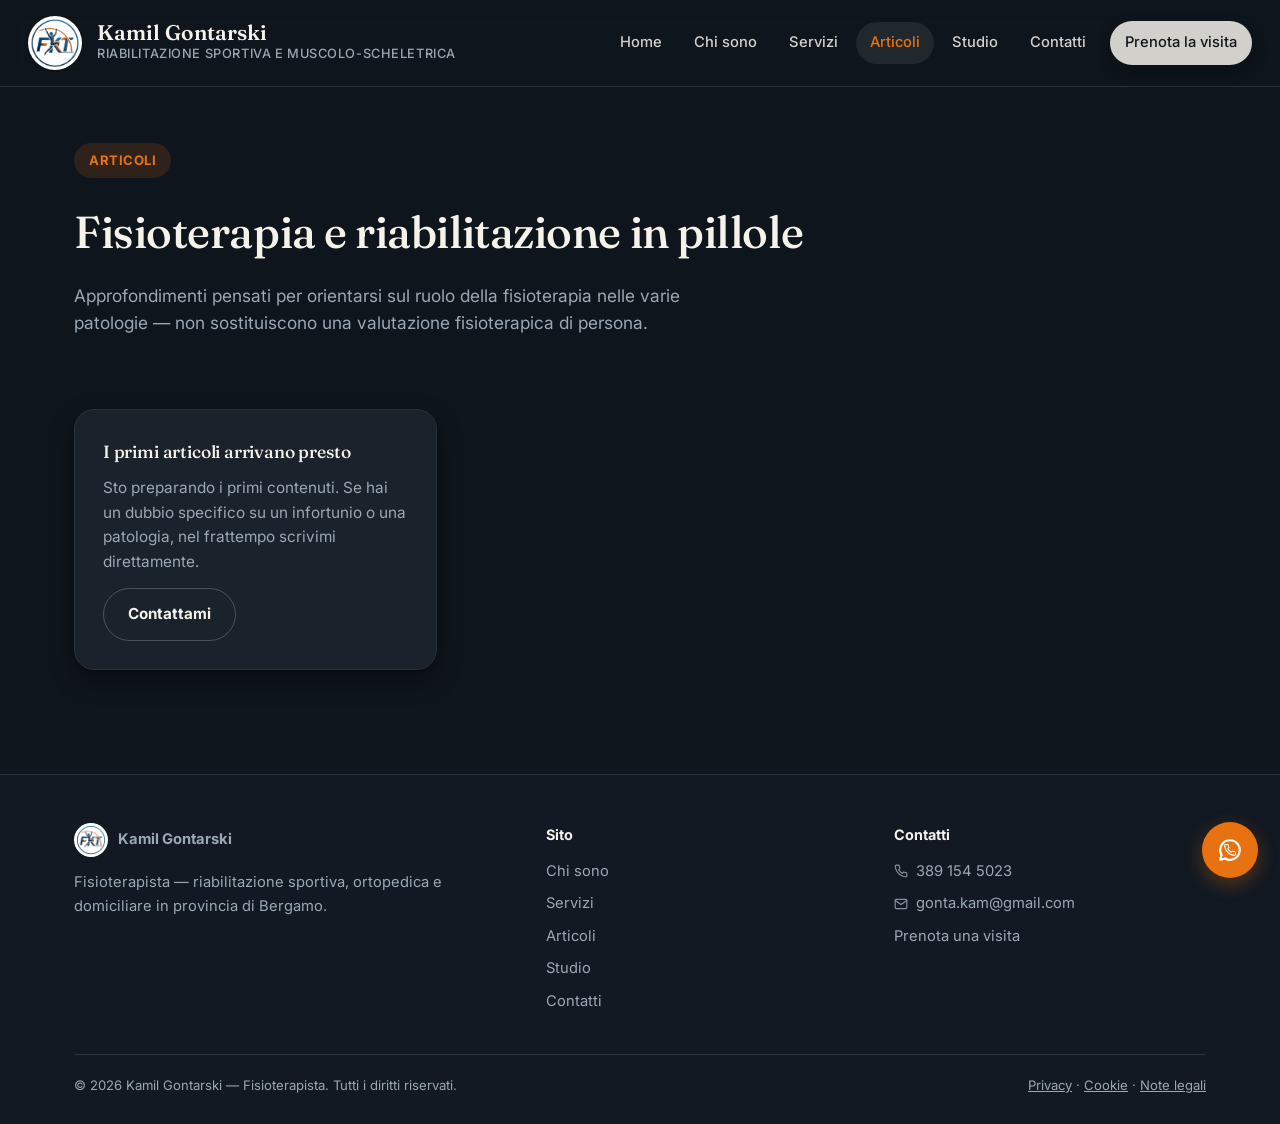
==== articoli.html @ bd94012c "Add files via upload" ====
<!doctype html>
<html lang="it">
<head>
<meta charset="UTF-8">
<meta name="viewport" content="width=device-width, initial-scale=1">
<title>Articoli — Kamil Gontarski Fisioterapista</title>
<meta name="description" content="Approfondimenti su riabilitazione, prevenzione infortuni e recupero funzionale a cura di Kamil Gontarski, fisioterapista.">
<link rel="icon" href="img/logo.png">
<link rel="preconnect" href="https://fonts.googleapis.com">
<link rel="preconnect" href="https://fonts.gstatic.com" crossorigin>
<link href="https://fonts.googleapis.com/css2?family=Fraunces:opsz,wght@9..144,400;9..144,500;9..144,600&family=Inter:wght@400;500;600;700&display=swap" rel="stylesheet">
<link rel="stylesheet" href="style.css">
<noscript><style>.sectionHead,.card,.ctaBand{opacity:1!important;transform:none!important;}</style></noscript>
</head>
<body>

<header class="site">
  <div class="headerInner">
    <a class="brand" href="index.html">
      <img src="img/logo.png" alt="Logo Kamil Gontarski Fisioterapista">
      <span><span class="bname">Kamil Gontarski</span><span class="brole">Riabilitazione sportiva e muscolo-scheletrica</span></span>
    </a>
    <button class="menuToggle" aria-label="Apri menu">
      <svg viewBox="0 0 24 24" fill="none" stroke="currentColor" stroke-width="2" stroke-linecap="round"><line x1="3" y1="6" x2="21" y2="6"/><line x1="3" y1="12" x2="21" y2="12"/><line x1="3" y1="18" x2="21" y2="18"/></svg>
    </button>
    <nav class="mainNav">
      <a href="index.html">Home</a>
      <a href="chi-sono.html">Chi sono</a>
      <a href="servizi.html">Servizi</a>
      <a href="articoli.html" class="active">Articoli</a>
      <a href="studio.html">Studio</a>
      <a href="contatti.html">Contatti</a>
      <span class="navCta"><a class="btn btn-light" href="prenota.html">Prenota la visita</a></span>
    </nav>
  </div>
</header>

<main>
  <section class="pageHero">
    <div class="wrap">
      <span class="kicker">Articoli</span>
      <h1>Fisioterapia e riabilitazione in pillole</h1>
      <p class="lead">Approfondimenti pensati per orientarsi sul ruolo della fisioterapia nelle varie patologie — non sostituiscono una valutazione fisioterapica di persona.</p>
    </div>
  </section>

  <section>
    <div class="wrap">
      <div class="grid grid-3" id="articlesGrid">
        <div class="card">
          <h3>I primi articoli arrivano presto</h3>
          <p>Sto preparando i primi contenuti. Se hai un dubbio specifico su un infortunio o una patologia, nel frattempo scrivimi direttamente.</p>
          <a class="btn btn-outline" style="margin-top:14px;" href="contatti.html">Contattami</a>
        </div>
      </div>
    </div>
  </section>
</main>

<footer class="site">
  <div class="wrap">
    <div class="footGrid">
      <div>
        <div class="footBrand">
          <img src="img/logo.png" alt="Logo">
          <strong>Kamil Gontarski</strong>
        </div>
        <p>Fisioterapista — riabilitazione sportiva, ortopedica e domiciliare in provincia di Bergamo.</p>
      </div>
      <div>
        <h4>Sito</h4>
        <a href="chi-sono.html">Chi sono</a>
        <a href="servizi.html">Servizi</a>
        <a href="articoli.html">Articoli</a>
        <a href="studio.html">Studio</a>
        <a href="contatti.html">Contatti</a>
      </div>
      <div>
        <h4>Contatti</h4>
        <a href="tel:+393891545023"><svg viewBox="0 0 24 24" width="14" height="14" fill="none" stroke="currentColor" stroke-width="2" stroke-linecap="round" stroke-linejoin="round"><path d="M22 16.92v3a2 2 0 0 1-2.18 2 19.79 19.79 0 0 1-8.63-3.07 19.5 19.5 0 0 1-6-6 19.79 19.79 0 0 1-3.07-8.67A2 2 0 0 1 4.11 2h3a2 2 0 0 1 2 1.72c.13.96.36 1.9.7 2.81a2 2 0 0 1-.45 2.11L8.09 9.91a16 16 0 0 0 6 6l1.27-1.27a2 2 0 0 1 2.11-.45c.91.34 1.85.57 2.81.7A2 2 0 0 1 22 16.92Z"/></svg>389 154 5023</a>
        <a href="mailto:gonta.kam@gmail.com"><svg viewBox="0 0 24 24" width="14" height="14" fill="none" stroke="currentColor" stroke-width="2" stroke-linecap="round" stroke-linejoin="round"><rect x="2" y="4" width="20" height="16" rx="2"/><path d="m22 6-10 7L2 6"/></svg>gonta.kam@gmail.com</a>
        <a href="prenota.html">Prenota una visita</a>
      </div>
    </div>
    <div class="footBottom">
      <span>© <span id="y"></span> Kamil Gontarski — Fisioterapista. Tutti i diritti riservati.</span>
      <span><a href="privacy.html">Privacy</a> · <a href="cookie.html">Cookie</a> · <a href="note-legali.html">Note legali</a></span>
    </div>
  </div>
</footer>

<a class="waFab" href="https://wa.me/393891545023?text=Ciao%20Kamil%2C%20ti%20scrivo%20dal%20sito.%20Vorrei%20un%20parere%20su%3A%20" target="_blank" rel="noopener" aria-label="Scrivimi su WhatsApp"><svg viewBox="0 0 24 24" fill="none" stroke="currentColor" stroke-width="2" stroke-linecap="round" stroke-linejoin="round"><path d="M12 3a9 9 0 0 0-7.79 13.5L3 21l4.5-1.21A9 9 0 1 0 12 3Z"/><g transform="translate(12 12) scale(0.5) translate(-12 -12)"><path d="M22 16.92v3a2 2 0 0 1-2.18 2 19.79 19.79 0 0 1-8.63-3.07 19.5 19.5 0 0 1-6-6 19.79 19.79 0 0 1-3.07-8.67A2 2 0 0 1 4.11 2h3a2 2 0 0 1 2 1.72c.13.96.36 1.9.7 2.81a2 2 0 0 1-.45 2.11L8.09 9.91a16 16 0 0 0 6 6l1.27-1.27a2 2 0 0 1 2.11-.45c.91.34 1.85.57 2.81.7A2 2 0 0 1 22 16.92Z"/></g></svg></a>

<script src="nav.js"></script>
<script src="reveal.js"></script>
<script>document.getElementById('y').textContent = new Date().getFullYear();</script>
</body>
</html>
---- style.css ----
/* ============================================================
   Kamil Gontarski — Fisioterapista — design system condiviso
   Tema scuro fisso (nessun toggle chiaro/scuro), ispirato a
   cliniche fisioterapiche premium: hero split-screen, pillole CTA.
   ============================================================ */

:root{
  --bg:#0f151c; --bg-soft:#121922; --card:#1a222c; --card-2:#1f2932;
  --ink:#f5f2ea; --sub:#9aa8b5; --line:#28323d;
  --accent2:#e8720f; --accent2-light:rgba(232,114,15,.14);
  --accent:#7fb0e0; --accent-light:rgba(127,176,224,.12);
  --cream:#f5f2ea;
  --shadow-1: 0 1px 2px rgba(0,0,0,.35), 0 10px 24px rgba(0,0,0,.35);
  --shadow-1-hover: 0 2px 4px rgba(0,0,0,.4), 0 16px 34px rgba(0,0,0,.42);
  --radius: 20px;
  --maxw: 1180px;
  --font-display:'Fraunces', ui-serif, Georgia, serif;
  --font-body:'Inter', -apple-system,"Segoe UI",Roboto,Arial,sans-serif;
}

*{box-sizing:border-box;}
html{scroll-behavior:smooth;}
body{
  margin:0; background:var(--bg); color:var(--ink);
  font-family:var(--font-body);
  line-height:1.6;
  -webkit-font-smoothing:antialiased;
}
h1,h2,h3{font-family:var(--font-display); font-weight:500; letter-spacing:-.01em;}
img{max-width:100%; display:block;}
a{color:inherit;}
.wrap{max-width:var(--maxw); margin:0 auto; padding:0 24px;}

/* ---------- header / nav ---------- */
header.site{
  position:sticky; top:0; z-index:50; background:rgba(15,21,28,.86);
  backdrop-filter:blur(10px); -webkit-backdrop-filter:blur(10px);
  border-bottom:1px solid var(--line);
}
.headerInner{
  display:flex; align-items:center; justify-content:space-between;
  gap:20px; padding:16px 28px; max-width:1600px; margin:0 auto;
}
.brand{display:flex; align-items:center; gap:15px; text-decoration:none; color:var(--ink); flex-shrink:0;}
.brand img{width:54px; height:54px; border-radius:50%; background:#fff; box-shadow:0 1px 2px rgba(0,0,0,.3); padding:2px; flex-shrink:0;}
.brand .bname{display:block; font-family:var(--font-display); font-weight:600; font-size:1.32rem; letter-spacing:0; text-transform:none; white-space:nowrap; line-height:1.05;}
.brand .brole{display:block; font-weight:500; font-size:.8rem; color:var(--sub); letter-spacing:.045em; text-transform:uppercase; margin-top:1px; white-space:nowrap;}

nav.mainNav{display:flex; align-items:center; gap:4px;}
nav.mainNav a{
  padding:9px 14px; border-radius:999px; text-decoration:none; color:var(--ink);
  font-size:.92rem; font-weight:500; white-space:nowrap; opacity:.85;
}
nav.mainNav a:hover{background:rgba(255,255,255,.06); opacity:1;}
nav.mainNav a.active{background:rgba(255,255,255,.08); opacity:1; color:var(--accent2);}

.btn{
  display:inline-flex; align-items:center; justify-content:center; gap:8px;
  padding:13px 24px; border-radius:999px; font-weight:700; font-size:.95rem;
  text-decoration:none; border:1px solid transparent; cursor:pointer;
  transition:transform .12s ease, box-shadow .15s ease, filter .15s ease, background .15s ease;
}
.btn:active{transform:scale(.97);}
.btn.btn-light{background:var(--cream); color:#12181f; box-shadow:0 6px 18px rgba(0,0,0,.28);}
.btn.btn-light:hover{filter:brightness(.96); box-shadow:0 8px 22px rgba(0,0,0,.34);}
.btn.btn-primary{background:var(--accent2); color:#fff; box-shadow:0 6px 18px rgba(232,114,15,.28);}
.btn.btn-primary:hover{filter:brightness(1.06);}
.btn.btn-outline{background:transparent; border-color:rgba(255,255,255,.22); color:var(--ink);}
.btn.btn-outline:hover{border-color:rgba(255,255,255,.5); background:rgba(255,255,255,.05);}

.navCta{margin-left:6px;}
.menuToggle{display:none; background:none; border:1px solid var(--line); border-radius:10px; width:42px; height:42px; align-items:center; justify-content:center; cursor:pointer; color:var(--ink);}

@media (max-width: 1120px){
  nav.mainNav{
    position:fixed; inset:64px 0 0 0; background:var(--bg); flex-direction:column;
    align-items:stretch; padding:12px 24px; gap:4px; transform:translateY(-110%);
    transition:transform .2s ease; border-bottom:1px solid var(--line); overflow-y:auto;
  }
  nav.mainNav.open{transform:translateY(0);}
  nav.mainNav a{padding:14px 10px; font-size:1.05rem; border-bottom:1px solid var(--line); border-radius:0;}
  .navCta{margin:10px 0 0; width:100%;}
  .navCta .btn{width:100%;}
  .menuToggle{display:flex;}
}

@media (max-width: 520px){
  .headerInner{padding:14px 18px;}
  .brand{gap:10px;}
  .brand img{width:42px; height:42px;}
  .brand .bname{font-size:1.02rem;}
  .brand .brole{white-space:normal; max-width:160px; font-size:.6rem; letter-spacing:.03em; line-height:1.3;}
}

/* ---------- hero (home) — split screen ---------- */
.hero{background:var(--bg);}
.heroSplit{display:grid; grid-template-columns:minmax(320px,560px) 1fr; align-items:stretch; min-height:620px;}
@media (max-width:960px){.heroSplit{grid-template-columns:1fr; min-height:0;}}

.heroLeft{display:flex; flex-direction:column; justify-content:center; gap:22px; padding:80px clamp(24px,6vw,90px) 64px;}
.heroLeft .kicker{
  display:inline-block; background:var(--accent2-light); color:var(--accent2);
  font-weight:700; font-size:.8rem; padding:7px 15px; border-radius:999px; width:max-content;
  text-transform:uppercase; letter-spacing:.04em;
}
.heroLeft h1{
  font-size:clamp(2.1rem, 3.6vw, 2.9rem); line-height:1.16; margin:0;
}
.heroLeft p.lead{font-size:1.12rem; color:var(--sub); max-width:480px; margin:0;}
.heroActions{display:flex; flex-wrap:wrap; gap:14px;}

.heroRight{position:relative; overflow:hidden; min-height:340px; background:var(--card);}
.heroRight::before{
  content:""; position:absolute; top:-20%; right:-15%; width:60%; height:60%; border-radius:50%;
  background:radial-gradient(circle, rgba(232,114,15,.35), transparent 70%); filter:blur(10px); z-index:1;
}
.heroRight .imgPlaceholder{
  position:absolute; inset:0; width:100%; height:100%; border-radius:0; border:none;
  aspect-ratio:auto; z-index:0;
}
@media (max-width:960px){.heroRight{min-height:320px;}}

.imgPlaceholder{
  aspect-ratio:4/5; border-radius:var(--radius); background:linear-gradient(160deg, var(--card-2), var(--bg-soft));
  display:flex; align-items:center; justify-content:center; color:var(--sub); font-size:.85rem;
  text-align:center; padding:24px; border:1px dashed var(--line);
}
.imgPlaceholder.wide{aspect-ratio:16/9;}

/* ---------- sections ---------- */
section{padding:64px 0;}
section.alt{background:var(--bg-soft); border-top:1px solid var(--line); border-bottom:1px solid var(--line);}
.sectionHead{max-width:640px; margin:0 0 40px;}
.sectionHead .kicker{color:var(--accent2); font-weight:700; font-size:.82rem; text-transform:uppercase; letter-spacing:.06em; display:block; margin-bottom:10px;}
.sectionHead h2{font-size:clamp(1.6rem,2.6vw,2.2rem); margin:0 0 12px; letter-spacing:-.01em;}
.sectionHead p{color:var(--sub); margin:0; font-size:1.05rem;}

.grid{display:grid; gap:22px;}
.grid-3{grid-template-columns:repeat(3,1fr);}
.grid-2{grid-template-columns:repeat(2,1fr);}
@media (max-width:860px){.grid-3{grid-template-columns:1fr 1fr;} .grid-2{grid-template-columns:1fr;}}
@media (max-width:600px){.grid-3{grid-template-columns:1fr;}}

.card{
  background:var(--card); border:1px solid var(--line); border-radius:var(--radius);
  padding:28px; box-shadow:var(--shadow-1); transition:box-shadow .15s ease, transform .15s ease, border-color .15s ease;
}
.card:hover{box-shadow:var(--shadow-1-hover); transform:translateY(-2px); border-color:rgba(255,255,255,.14);}
.card .icon{
  width:46px; height:46px; border-radius:12px; background:var(--accent2-light); color:var(--accent2);
  display:flex; align-items:center; justify-content:center; margin-bottom:16px;
}
.card .icon svg{width:24px; height:24px;}
.card h3{margin:0 0 10px; font-size:1.1rem;}
.card p{margin:0; color:var(--sub); font-size:.96rem;}

.ctaBand{
  background:linear-gradient(135deg, var(--card-2), var(--bg-soft)); border:1px solid var(--line);
  color:var(--ink); border-radius:28px; padding:52px; position:relative; overflow:hidden;
  display:flex; align-items:center; justify-content:space-between; gap:30px; flex-wrap:wrap;
}
.ctaBand::before{
  content:""; position:absolute; top:-30%; right:-10%; width:40%; height:140%; border-radius:50%;
  background:radial-gradient(circle, rgba(232,114,15,.16), transparent 70%);
}
.ctaBand h2{margin:0 0 10px; font-size:1.7rem; position:relative;}
.ctaBand p{margin:0; color:var(--sub); max-width:480px; position:relative;}
.ctaBand .btn{position:relative;}

.badge{display:inline-flex; align-items:center; gap:6px; background:var(--accent2-light); color:var(--accent2); font-size:.8rem; font-weight:700; padding:5px 12px; border-radius:999px;}

/* ---------- footer ---------- */
footer.site{border-top:1px solid var(--line); padding:48px 0 28px; margin-top:40px; color:var(--sub); font-size:.92rem; background:var(--bg-soft);}
.footGrid{display:grid; grid-template-columns:1.4fr 1fr 1fr; gap:36px; margin-bottom:32px;}
@media (max-width:760px){.footGrid{grid-template-columns:1fr;}}
.footGrid h4{color:var(--ink); font-size:.9rem; margin:0 0 14px;}
.footGrid a{display:flex; align-items:center; gap:8px; text-decoration:none; color:var(--sub); margin-bottom:9px;}
.footGrid a:hover{color:var(--accent2);}
.footGrid a svg{flex:none; opacity:.85;}
.footBottom{border-top:1px solid var(--line); padding-top:20px; display:flex; justify-content:space-between; flex-wrap:wrap; gap:12px; font-size:.82rem;}
.footBrand{display:flex; align-items:center; gap:10px; margin-bottom:14px;}
.footBrand img{width:34px; height:34px; border-radius:50%; background:#fff; padding:2px;}

.notice{
  background:var(--accent2-light); border:1px solid rgba(232,114,15,.35); border-radius:12px;
  padding:14px 18px; font-size:.88rem; color:var(--ink); margin:18px 0;
}

.pageHero{padding:56px 0 8px;}
.pageHero .kicker{display:inline-block; background:var(--accent2-light); color:var(--accent2); font-weight:700; font-size:.82rem; padding:7px 15px; border-radius:999px; margin-bottom:18px; text-transform:uppercase; letter-spacing:.04em;}
.pageHero h1{font-size:clamp(1.9rem,3.6vw,2.8rem); margin:0 0 14px;}
.pageHero p.lead{font-size:1.08rem; color:var(--sub); max-width:640px; margin:0;}

/* ---------- fascia numeri ---------- */
.statsBand{display:grid; grid-template-columns:repeat(3,1fr); background:var(--bg-soft); border-top:1px solid var(--line); border-bottom:1px solid var(--line);}
.statsBand .stat{padding:44px 24px; text-align:center; border-right:1px solid var(--line);}
.statsBand .stat:last-child{border-right:none;}
.statsBand .num{font-family:var(--font-display); font-weight:500; font-size:2.6rem; color:var(--accent2); line-height:1; font-variant-numeric:tabular-nums;}
.statsBand .lbl{color:var(--sub); font-size:.85rem; margin-top:8px;}
@media (max-width:700px){
  .statsBand{grid-template-columns:1fr;}
  .statsBand .stat{border-right:none; border-bottom:1px solid var(--line);}
  .statsBand .stat:last-child{border-bottom:none;}
}

/* ---------- layout asimmetrico servizi ---------- */
.asymGrid{display:grid; grid-template-columns:1.3fr 1fr; gap:22px;}
.asymGrid .col{display:flex; flex-direction:column; gap:22px;}
.featCard{
  background:linear-gradient(160deg, var(--card-2), var(--card)); border-color:rgba(232,114,15,.25);
  padding:32px; display:flex; flex-direction:column; justify-content:flex-end; min-height:320px;
}
.featCard .icon{margin-bottom:auto;}
.featCard h3{font-size:1.3rem;}
.miniCard{flex:1; display:flex; flex-direction:column;}
@media (max-width:860px){.asymGrid{grid-template-columns:1fr;}}

/* ---------- card recensione ---------- */
.reviewCard{
  background:linear-gradient(160deg, var(--card-2), var(--card));
  border:1px solid rgba(232,114,15,.28);
  position:relative; overflow:hidden;
}
.reviewCard::before{
  content:"\201C"; position:absolute; top:-6px; right:14px;
  font-family:var(--font-display); font-size:5.5rem; line-height:1;
  color:rgba(232,114,15,.14); pointer-events:none;
}
.reviewCard .stars{color:var(--accent2); font-size:1.05rem; letter-spacing:3px; margin-bottom:14px; position:relative;}
.reviewCard .quote{
  font-family:var(--font-display); font-style:italic; font-size:1.03rem;
  line-height:1.55; color:var(--ink); margin:0 0 18px; position:relative;
}
.reviewCard .who{color:var(--accent2); font-weight:700; font-size:.85rem; letter-spacing:.03em; position:relative;}

/* ---------- FAQ ---------- */
.faqItem{
  background:var(--card); border:1px solid var(--line); border-radius:14px;
  padding:18px 22px;
}
.faqItem summary{
  cursor:pointer; font-weight:600; list-style:none; display:flex;
  align-items:center; justify-content:space-between; gap:12px; color:var(--ink);
}
.faqItem summary::-webkit-details-marker{display:none;}
.faqItem summary::after{
  content:"+"; font-size:1.3rem; color:var(--accent2); flex:none; transition:transform .2s ease; line-height:1;
}
.faqItem[open] summary::after{transform:rotate(45deg);}
.faqItem p{margin:14px 0 0; color:var(--sub); font-size:.94rem;}

/* ---------- pulsante WhatsApp fisso ---------- */
.waFab{
  position:fixed; right:22px; bottom:22px; z-index:45;
  width:56px; height:56px; border-radius:50%;
  background:var(--accent2); color:#fff;
  display:flex; align-items:center; justify-content:center;
  box-shadow:0 6px 18px rgba(232,114,15,.35), 0 2px 6px rgba(0,0,0,.35);
  text-decoration:none; transition:transform .15s ease, box-shadow .15s ease;
}
.waFab:hover{transform:scale(1.06); box-shadow:0 8px 22px rgba(232,114,15,.42);}
.waFab svg{width:26px; height:26px;}
@media (max-width:520px){
  .waFab{right:16px; bottom:16px; width:50px; height:50px;}
  .waFab svg{width:23px; height:23px;}
}

.prose h2{margin-top:2.2em; color:var(--ink);}
.prose p{color:var(--ink); opacity:.82;}
.prose strong{color:var(--ink); opacity:1;}
.prose ul{color:var(--ink); opacity:.82;}

/* ---------- reveal on scroll ---------- */
.sectionHead, .card, .ctaBand{
  opacity:0; transform:translateY(22px);
  transition:opacity .5s ease, transform .5s ease;
}
.sectionHead.is-visible, .card.is-visible, .ctaBand.is-visible{
  opacity:1; transform:translateY(0);
}
@media (prefers-reduced-motion: reduce){
  .sectionHead, .card, .ctaBand{transition:none; opacity:1; transform:none;}
}

/* ============================================================
   Compattazione mobile — su schermi stretti il sito impilava
   tutte le sezioni con gli stessi spazi larghi del desktop,
   risultando in pagine lunghissime (es. home: oltre 8000px).
   Qui si riducono padding/altezze e le recensioni diventano
   un carosello orizzontale invece di 5 card impilate.
   ============================================================ */
@media (max-width: 640px){
  section{padding:36px 0;}
  .pageHero{padding:32px 0 4px;}
  .sectionHead{margin-bottom:24px;}
  .card{padding:20px;}

  .heroLeft{padding:44px 24px 36px;}
  .heroRight{min-height:240px;}

  .statsBand .stat{padding:24px 18px;}
  .statsBand .num{font-size:2.1rem;}

  .asymGrid{gap:14px;}
  .asymGrid .col{gap:14px;}
  .featCard{min-height:0; padding:22px;}
  .featCard .icon{margin-bottom:16px;}

  .ctaBand{padding:28px 22px;}
  .ctaBand h2{font-size:1.4rem;}

  footer.site{padding:36px 0 22px;}
  .footGrid{gap:26px; margin-bottom:24px;}
}

@media (max-width: 640px){
  .reviewsGrid{
    display:flex; grid-template-columns:none; overflow-x:auto; scroll-snap-type:x mandatory;
    scroll-padding-left:24px; gap:14px; margin:0 -24px; padding:4px 24px 10px;
    -webkit-overflow-scrolling:touch;
  }
  .reviewsGrid .reviewCard{flex:0 0 82%; scroll-snap-align:start;}
  .reviewsGrid .reviewCard .quote{font-size:.94rem;}
  .reviewCard::before{font-size:4.2rem; top:-4px; right:10px;}
}
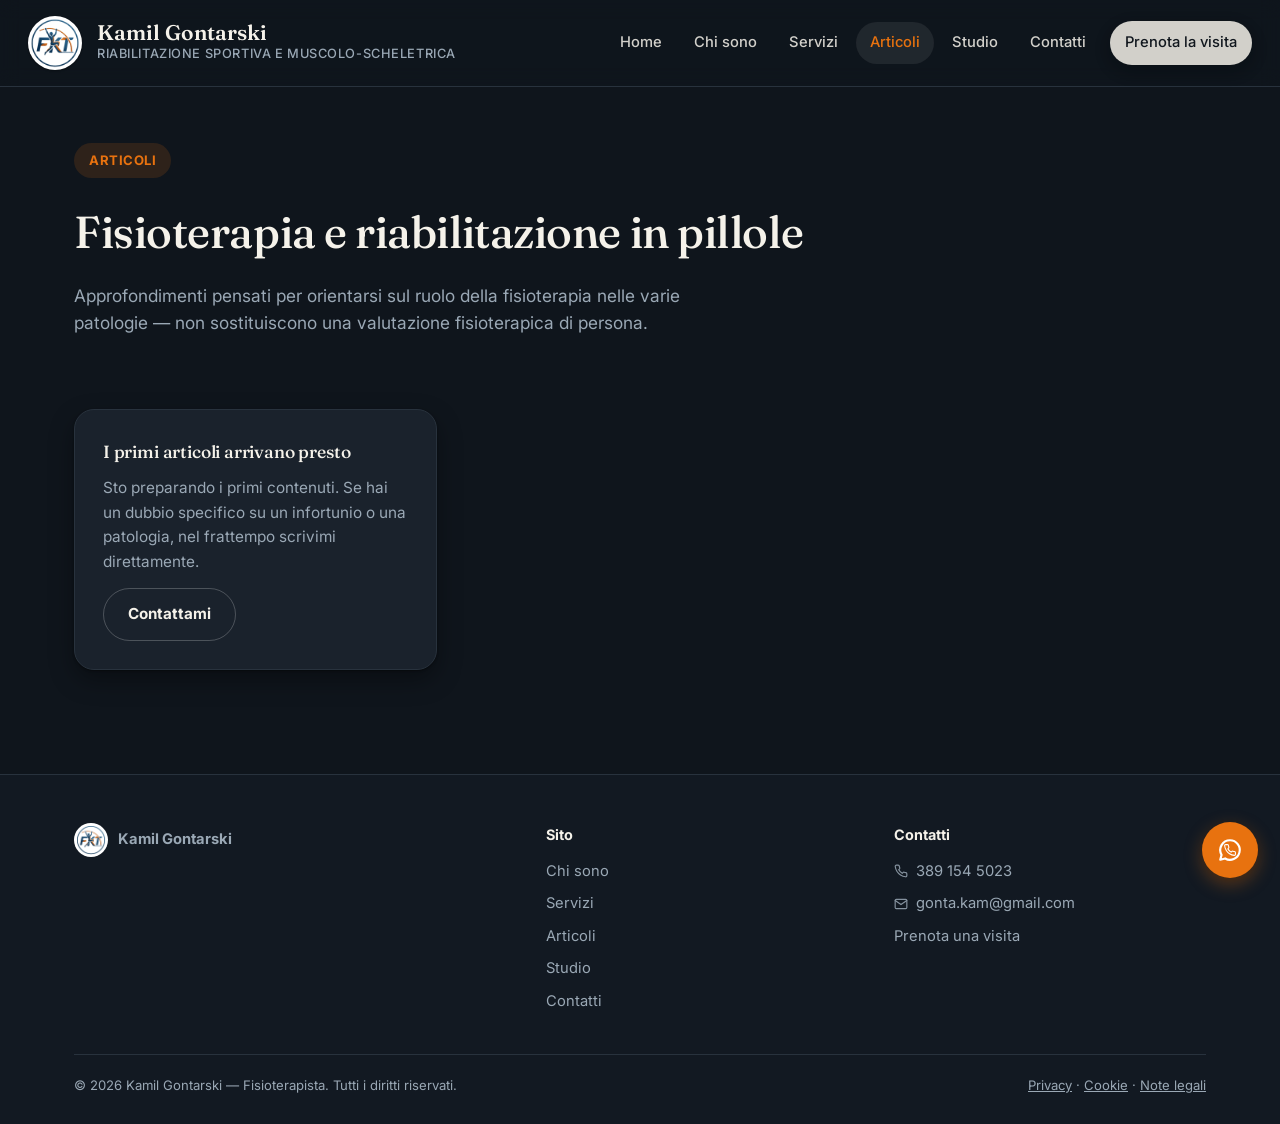
==== commit 9cc852b7: "Add files via upload" ====
--- a/articoli.html
+++ b/articoli.html
@@ -65,7 +65,6 @@
           <img src="img/logo.png" alt="Logo">
           <strong>Kamil Gontarski</strong>
         </div>
-        <p>Fisioterapista — riabilitazione sportiva, ortopedica e domiciliare in provincia di Bergamo.</p>
       </div>
       <div>
         <h4>Sito</h4>
--- a/style.css
+++ b/style.css
@@ -72,6 +72,11 @@
 .menuToggle{display:none; background:none; border:1px solid var(--line); border-radius:10px; width:42px; height:42px; align-items:center; justify-content:center; cursor:pointer; color:var(--ink);}
 
 @media (max-width: 1120px){
+  /* backdrop-filter sull'header crea un "containing block" per gli elementi
+     position:fixed al suo interno: senza toglierlo qui, il menu a tendina
+     (anch'esso fixed) si calcola relativo alla striscia header invece che
+     al viewport, e resta schiacciato a pochi px di altezza invece di aprirsi. */
+  header.site{backdrop-filter:none; -webkit-backdrop-filter:none;}
   nav.mainNav{
     position:fixed; inset:64px 0 0 0; background:var(--bg); flex-direction:column;
     align-items:stretch; padding:12px 24px; gap:4px; transform:translateY(-110%);
@@ -121,11 +126,27 @@
 @media (max-width:960px){.heroRight{min-height:320px;}}
 
 .imgPlaceholder{
-  aspect-ratio:4/5; border-radius:var(--radius); background:linear-gradient(160deg, var(--card-2), var(--bg-soft));
+  position:relative; aspect-ratio:4/5; border-radius:var(--radius); background:linear-gradient(160deg, var(--card-2), var(--bg-soft));
   display:flex; align-items:center; justify-content:center; color:var(--sub); font-size:.85rem;
-  text-align:center; padding:24px; border:1px dashed var(--line);
+  text-align:center; padding:24px; border:1px dashed var(--line); overflow:hidden;
 }
 .imgPlaceholder.wide{aspect-ratio:16/9;}
+
+.argoneseLogoWrap{position:relative; display:flex; align-items:center; justify-content:center; padding:20px;}
+.argoneseLogoWrap::before{
+  content:""; position:absolute; top:50%; left:50%; width:75%; height:75%; border-radius:50%;
+  transform:translate(-50%,-50%); background:radial-gradient(circle, rgba(232,114,15,.32), transparent 70%);
+  filter:blur(14px); z-index:0;
+}
+.argoneseLogo{
+  position:relative; z-index:1; width:100%; max-width:280px; height:auto; display:block;
+  filter:drop-shadow(0 18px 26px rgba(0,0,0,.55)) drop-shadow(0 2px 6px rgba(0,0,0,.4));
+}
+@media (max-width:860px){.argoneseLogo{max-width:220px;}}
+.imgPlaceholder::after{
+  content:""; position:absolute; inset:0; pointer-events:none; z-index:1;
+  background:linear-gradient(180deg, transparent 55%, var(--bg) 100%);
+}
 
 /* ---------- sections ---------- */
 section{padding:64px 0;}
@@ -197,11 +218,6 @@
 .statsBand .stat:last-child{border-right:none;}
 .statsBand .num{font-family:var(--font-display); font-weight:500; font-size:2.6rem; color:var(--accent2); line-height:1; font-variant-numeric:tabular-nums;}
 .statsBand .lbl{color:var(--sub); font-size:.85rem; margin-top:8px;}
-@media (max-width:700px){
-  .statsBand{grid-template-columns:1fr;}
-  .statsBand .stat{border-right:none; border-bottom:1px solid var(--line);}
-  .statsBand .stat:last-child{border-bottom:none;}
-}
 
 /* ---------- layout asimmetrico servizi ---------- */
 .asymGrid{display:grid; grid-template-columns:1.3fr 1fr; gap:22px;}
@@ -295,11 +311,22 @@
   .sectionHead{margin-bottom:24px;}
   .card{padding:20px;}
 
-  .heroLeft{padding:44px 24px 36px;}
-  .heroRight{min-height:240px;}
-
-  .statsBand .stat{padding:24px 18px;}
-  .statsBand .num{font-size:2.1rem;}
+  /* hero: la foto diventa sfondo a piena pagina dietro a titolo e pulsanti,
+     invece di stare impilata sotto come blocco separato */
+  .heroSplit{display:block; position:relative; min-height:600px; overflow:hidden;}
+  .heroRight{position:absolute; inset:0; z-index:0; min-height:0; height:100%;}
+  .heroRight::before{display:none;}
+  .heroRight .imgPlaceholder::after{
+    background:linear-gradient(180deg, rgba(15,21,28,.3) 0%, rgba(15,21,28,.6) 45%, var(--bg) 94%);
+  }
+  .heroLeft{
+    position:relative; z-index:3; justify-content:flex-end;
+    min-height:600px; padding:24px 24px 40px;
+  }
+
+  .statsBand .stat{padding:18px 8px;}
+  .statsBand .num{font-size:1.5rem;}
+  .statsBand .lbl{font-size:.68rem; margin-top:4px; line-height:1.25;}
 
   .asymGrid{gap:14px;}
   .asymGrid .col{gap:14px;}
@@ -315,11 +342,63 @@
 
 @media (max-width: 640px){
   .reviewsGrid{
-    display:flex; grid-template-columns:none; overflow-x:auto; scroll-snap-type:x mandatory;
+    display:flex; grid-template-columns:none; overflow-x:auto; overflow-y:hidden; scroll-snap-type:x mandatory;
     scroll-padding-left:24px; gap:14px; margin:0 -24px; padding:4px 24px 10px;
-    -webkit-overflow-scrolling:touch;
+    -webkit-overflow-scrolling:touch; align-items:stretch;
   }
+  .reviewsGrid .reviewCard{height:auto;}
   .reviewsGrid .reviewCard{flex:0 0 82%; scroll-snap-align:start;}
   .reviewsGrid .reviewCard .quote{font-size:.94rem;}
   .reviewCard::before{font-size:4.2rem; top:-4px; right:10px;}
 }
+
+/* ---- form (prenotazione) ---- */
+.formGrid{display:flex; flex-direction:column; gap:16px; margin-bottom:20px;}
+.formField{display:flex; flex-direction:column; gap:6px;}
+.formLabel{font-size:.78rem; font-weight:600; text-transform:uppercase; letter-spacing:.05em; color:var(--sub);}
+.formField input, .formField textarea{
+  font-family:var(--font-body); font-size:.98rem; color:var(--ink); background:var(--bg-soft);
+  border:1px solid var(--line); border-radius:12px; padding:12px 14px; outline:none;
+  transition:border-color .15s ease; width:100%;
+}
+.formField input:focus, .formField textarea:focus{border-color:var(--accent2);}
+.formField textarea{resize:vertical; min-height:90px; line-height:1.5; font-family:inherit;}
+.formRow2{display:flex; gap:14px;}
+.formRow2 .formField{flex:1;}
+.formMsg{font-size:.88rem; color:var(--accent2); min-height:1.2em; margin:2px 0 14px;}
+@media (max-width:600px){ .formRow2{flex-direction:column; gap:16px;} }
+
+/* ---- picker giorno/orario ---- */
+.slotPickerLoading{font-size:.9rem; color:var(--sub); padding:4px 0;}
+.slotDayList{display:flex; flex-direction:column; gap:8px;}
+.slotDay{border:1px solid var(--line); border-radius:12px; overflow:hidden;}
+.slotDayHead{
+  display:block; width:100%; text-align:left; font-family:var(--font-body); font-size:.85rem; font-weight:600;
+  letter-spacing:.02em; padding:11px 14px; background:var(--bg-soft); color:var(--ink);
+  border:none; cursor:pointer; transition:background-color .15s ease, color .15s ease;
+}
+.slotDayHead:hover{background:var(--card-2, var(--bg-soft));}
+.slotDay.open .slotDayHead{background:var(--accent2); color:#fff;}
+.slotTimes{display:none; flex-wrap:wrap; gap:8px; padding:12px 14px;}
+.slotDay.open .slotTimes{display:flex;}
+.slotTime{
+  font-family:var(--font-body); font-size:.85rem; font-weight:600; padding:8px 14px;
+  border-radius:100px; border:1px solid var(--line); background:var(--card); color:var(--ink); cursor:pointer;
+  transition:border-color .15s ease, background-color .15s ease, color .15s ease;
+}
+.slotTime:hover{border-color:var(--accent2);}
+.slotTime.selected{background:var(--accent2); border-color:var(--accent2); color:#fff;}
+.slotEmpty{font-size:.9rem; color:var(--sub); padding:6px 0;}
+
+.slotChosenBar{
+  display:flex; align-items:center; justify-content:space-between; gap:14px;
+  background:var(--bg-soft); border:1px solid var(--line); border-radius:12px;
+  padding:14px 16px; margin-bottom:22px;
+}
+.slotChosenTag{display:block; font-size:.72rem; font-weight:600; text-transform:uppercase; letter-spacing:.05em; color:var(--sub);}
+.slotChosenValue{font-family:var(--font-display); font-size:1.05rem; margin-top:2px;}
+.linkBtn{
+  flex:none; font-family:var(--font-body); font-size:.85rem; font-weight:600; color:var(--accent2);
+  background:none; border:none; text-decoration:underline; cursor:pointer; padding:0;
+}
+.linkBtn:hover{opacity:.8;}
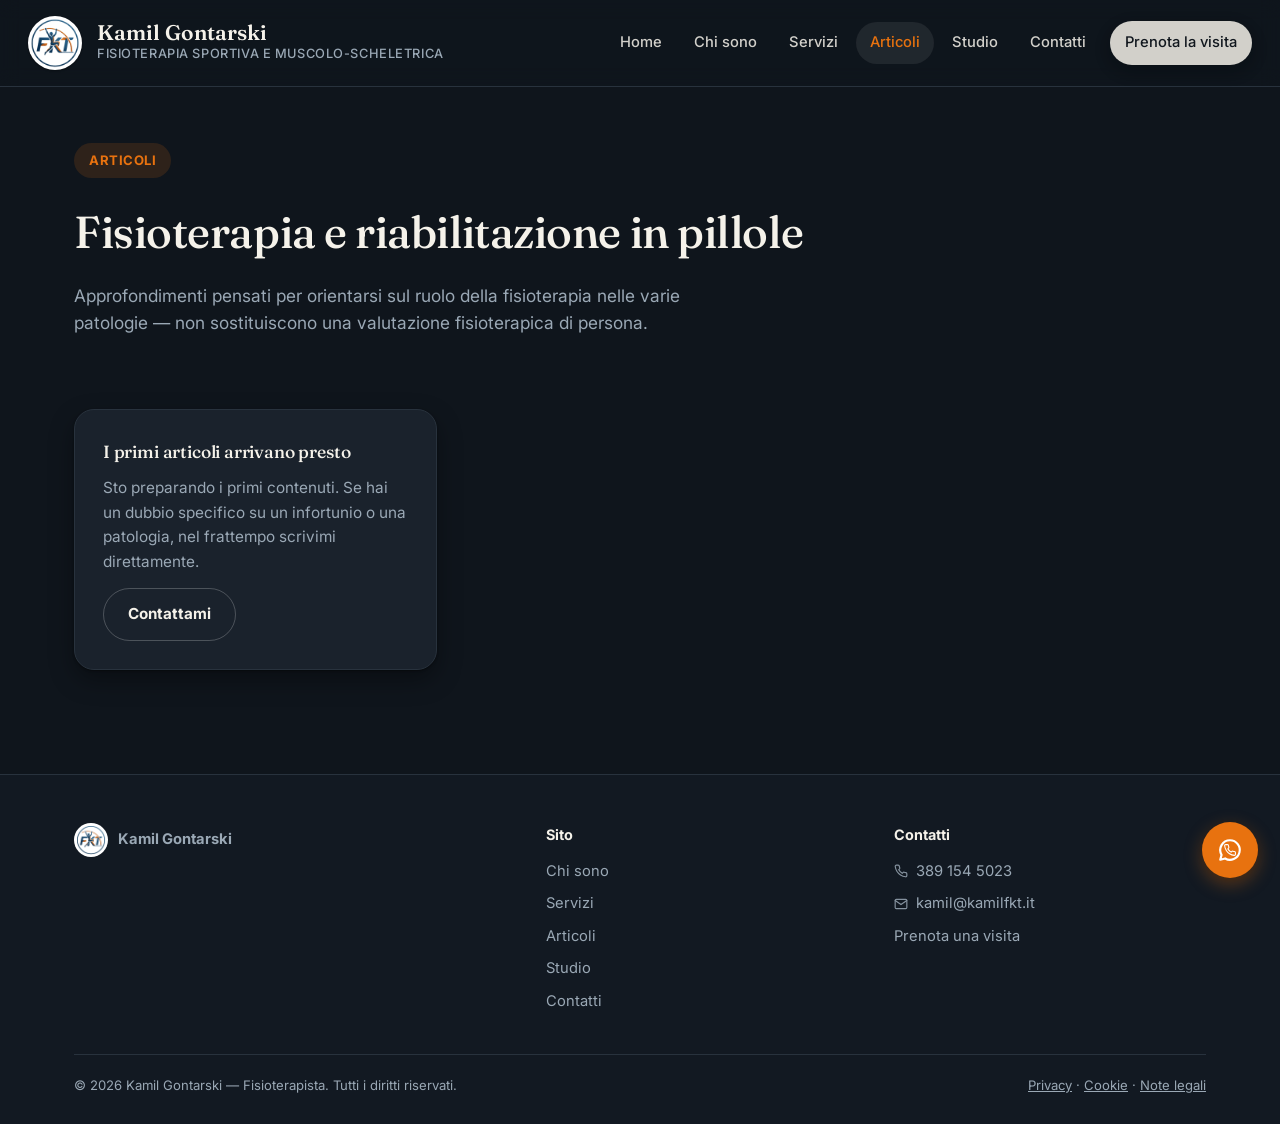
==== commit 63724d4b: "Add files via upload" ====
--- a/articoli.html
+++ b/articoli.html
@@ -18,7 +18,7 @@
   <div class="headerInner">
     <a class="brand" href="index.html">
       <img src="img/logo.png" alt="Logo Kamil Gontarski Fisioterapista">
-      <span><span class="bname">Kamil Gontarski</span><span class="brole">Riabilitazione sportiva e muscolo-scheletrica</span></span>
+      <span><span class="bname">Kamil Gontarski</span><span class="brole">Fisioterapia sportiva e muscolo-scheletrica</span></span>
     </a>
     <button class="menuToggle" aria-label="Apri menu">
       <svg viewBox="0 0 24 24" fill="none" stroke="currentColor" stroke-width="2" stroke-linecap="round"><line x1="3" y1="6" x2="21" y2="6"/><line x1="3" y1="12" x2="21" y2="12"/><line x1="3" y1="18" x2="21" y2="18"/></svg>
@@ -77,7 +77,7 @@
       <div>
         <h4>Contatti</h4>
         <a href="tel:+393891545023"><svg viewBox="0 0 24 24" width="14" height="14" fill="none" stroke="currentColor" stroke-width="2" stroke-linecap="round" stroke-linejoin="round"><path d="M22 16.92v3a2 2 0 0 1-2.18 2 19.79 19.79 0 0 1-8.63-3.07 19.5 19.5 0 0 1-6-6 19.79 19.79 0 0 1-3.07-8.67A2 2 0 0 1 4.11 2h3a2 2 0 0 1 2 1.72c.13.96.36 1.9.7 2.81a2 2 0 0 1-.45 2.11L8.09 9.91a16 16 0 0 0 6 6l1.27-1.27a2 2 0 0 1 2.11-.45c.91.34 1.85.57 2.81.7A2 2 0 0 1 22 16.92Z"/></svg>389 154 5023</a>
-        <a href="mailto:gonta.kam@gmail.com"><svg viewBox="0 0 24 24" width="14" height="14" fill="none" stroke="currentColor" stroke-width="2" stroke-linecap="round" stroke-linejoin="round"><rect x="2" y="4" width="20" height="16" rx="2"/><path d="m22 6-10 7L2 6"/></svg>gonta.kam@gmail.com</a>
+        <a href="mailto:kamil@kamilfkt.it"><svg viewBox="0 0 24 24" width="14" height="14" fill="none" stroke="currentColor" stroke-width="2" stroke-linecap="round" stroke-linejoin="round"><rect x="2" y="4" width="20" height="16" rx="2"/><path d="m22 6-10 7L2 6"/></svg>kamil@kamilfkt.it</a>
         <a href="prenota.html">Prenota una visita</a>
       </div>
     </div>
--- a/style.css
+++ b/style.css
@@ -123,6 +123,12 @@
   position:absolute; inset:0; width:100%; height:100%; border-radius:0; border:none;
   aspect-ratio:auto; z-index:0;
 }
+.imgPlaceholder picture{display:block; width:100%; height:100%;}
+/* "cover": riempie sempre il riquadro senza bordi vuoti, su qualunque
+   larghezza. La foto attuale è già molto larga (rapporto ~2:1) quindi il
+   ritaglio necessario resta minimo — vedi object-position per tenere il
+   volto in alto ben visibile anche quando serve ritagliare l'altezza. */
+.heroPhoto{width:100%; height:100%; object-fit:cover; object-position:center 25%; display:block;}
 @media (max-width:960px){.heroRight{min-height:320px;}}
 
 .imgPlaceholder{
@@ -131,6 +137,20 @@
   text-align:center; padding:24px; border:1px dashed var(--line); overflow:hidden;
 }
 .imgPlaceholder.wide{aspect-ratio:16/9;}
+
+.card.mapCard{padding:0; overflow:hidden;}
+.card.mapCard iframe{display:block; width:100%; aspect-ratio:16/9; border:0;}
+.mapCaption{margin:14px 0 0; font-size:.88rem; color:var(--sub); text-align:center;}
+.mapCaption a{color:var(--accent2);}
+
+.contactTop{align-items:stretch;}
+.miniCardStack{display:flex; flex-direction:column; gap:14px; justify-content:center;}
+.card.miniInfoCard{
+  display:flex; align-items:center; gap:16px; padding:14px 20px; text-decoration:none; color:var(--ink);
+}
+.card.miniInfoCard .icon{width:40px; height:40px; border-radius:10px; margin-bottom:0; flex-shrink:0;}
+.card.miniInfoCard .icon svg{width:20px; height:20px;}
+.card.miniInfoCard span{font-weight:600; font-size:.98rem;}
 
 .argoneseLogoWrap{position:relative; display:flex; align-items:center; justify-content:center; padding:20px;}
 .argoneseLogoWrap::before{
@@ -161,6 +181,50 @@
 .grid-2{grid-template-columns:repeat(2,1fr);}
 @media (max-width:860px){.grid-3{grid-template-columns:1fr 1fr;} .grid-2{grid-template-columns:1fr;}}
 @media (max-width:600px){.grid-3{grid-template-columns:1fr;}}
+
+.indexList{display:flex; flex-direction:column; border-top:1px solid var(--line);}
+.indexRow{
+  display:flex; align-items:center; gap:26px; padding:26px 6px;
+  border-bottom:1px solid var(--line); text-decoration:none; color:var(--ink);
+  transition:padding-left .25s ease, background-color .25s ease;
+}
+.indexRow:hover{padding-left:18px; background:var(--card-2);}
+.indexIcon{
+  width:44px; height:44px; border-radius:12px; background:var(--accent2-light); color:var(--accent2);
+  display:flex; align-items:center; justify-content:center; flex-shrink:0;
+}
+.indexIcon svg{width:22px; height:22px;}
+.indexTitle{font-family:var(--font-display); font-size:clamp(1.25rem,2.4vw,1.65rem); font-weight:500; flex:0 0 auto; min-width:150px;}
+.indexDesc{color:var(--sub); font-size:.95rem; flex:1;}
+.indexArrow{font-size:1.3rem; color:var(--accent2); flex-shrink:0; transition:transform .25s ease;}
+.indexRow:hover .indexArrow{transform:translateX(8px);}
+@media (max-width:700px){
+  .indexRow{flex-wrap:wrap; row-gap:6px; column-gap:16px; padding:20px 4px;}
+  .indexDesc{flex-basis:100%; order:3; padding-left:60px;}
+}
+
+.carousel{position:relative; border-radius:var(--radius); overflow:hidden; box-shadow:var(--shadow-1); border:1px solid var(--line);}
+.carouselLabel{
+  position:absolute; top:14px; left:14px; z-index:3; background:var(--accent2); color:#241505;
+  font-weight:700; font-size:.78rem; text-transform:uppercase; letter-spacing:.04em;
+  padding:6px 13px; border-radius:999px; box-shadow:0 2px 8px rgba(0,0,0,.35);
+}
+.carouselTrack{display:flex; overflow-x:auto; scroll-snap-type:x mandatory; scroll-behavior:smooth; -webkit-overflow-scrolling:touch; scrollbar-width:none;}
+.carouselTrack::-webkit-scrollbar{display:none;}
+.carouselSlide{flex:0 0 100%; width:100%; aspect-ratio:4/3; object-fit:cover; scroll-snap-align:start; display:block;}
+.carouselBtn{
+  position:absolute; top:50%; transform:translateY(-50%); width:38px; height:38px; border-radius:50%;
+  background:rgba(15,21,28,.6); color:#fff; border:1px solid rgba(255,255,255,.2);
+  display:flex; align-items:center; justify-content:center; cursor:pointer;
+  backdrop-filter:blur(4px); -webkit-backdrop-filter:blur(4px); padding:0;
+}
+.carouselBtn:hover{background:rgba(15,21,28,.8);}
+.carouselBtn svg{width:20px; height:20px;}
+.carouselBtn.prev{left:12px;}
+.carouselBtn.next{right:12px;}
+.carouselDots{position:absolute; bottom:12px; left:50%; transform:translateX(-50%); display:flex; gap:7px;}
+.carouselDot{width:7px; height:7px; padding:0; border-radius:50%; background:rgba(255,255,255,.45); border:none; cursor:pointer;}
+.carouselDot.active{background:#fff;}
 
 .card{
   background:var(--card); border:1px solid var(--line); border-radius:var(--radius);
@@ -229,6 +293,13 @@
 .featCard .icon{margin-bottom:auto;}
 .featCard h3{font-size:1.3rem;}
 .miniCard{flex:1; display:flex; flex-direction:column;}
+.card.photoCard{position:relative; overflow:hidden;}
+.card.photoCard .cardPhoto{position:absolute; inset:0; width:100%; height:100%; object-fit:cover; z-index:0;}
+.card.photoCard::before{content:""; position:absolute; inset:0; background:linear-gradient(180deg, rgba(15,21,28,.18) 0%, rgba(15,21,28,.5) 45%, rgba(15,21,28,.88) 75%, rgba(15,21,28,.97) 100%); z-index:1;}
+.card.photoCard .icon{position:relative; z-index:2; background:rgba(255,255,255,.16); color:#fff; backdrop-filter:blur(4px); -webkit-backdrop-filter:blur(4px);}
+.card.photoCard h3, .card.photoCard p{position:relative; z-index:2; text-shadow:0 1px 3px rgba(0,0,0,.55);}
+.card.photoCard p{color:rgba(245,242,234,.88);}
+.miniCard.photoCard{min-height:380px;}
 @media (max-width:860px){.asymGrid{grid-template-columns:1fr;}}
 
 /* ---------- card recensione ---------- */
@@ -312,16 +383,20 @@
   .card{padding:20px;}
 
   /* hero: la foto diventa sfondo a piena pagina dietro a titolo e pulsanti,
-     invece di stare impilata sotto come blocco separato */
-  .heroSplit{display:block; position:relative; min-height:600px; overflow:hidden;}
+     invece di stare impilata sotto come blocco separato. Altezza ridotta
+     (era 600px) perché con una foto vera orizzontale un riquadro troppo alto
+     costringe "cover" a ritagliare via troppa larghezza (rischio perdere
+     paziente/gamba ai lati) — più è bassa, meno serve ritagliare. */
+  .heroSplit{display:block; position:relative; min-height:400px; overflow:hidden;}
   .heroRight{position:absolute; inset:0; z-index:0; min-height:0; height:100%;}
   .heroRight::before{display:none;}
   .heroRight .imgPlaceholder::after{
     background:linear-gradient(180deg, rgba(15,21,28,.3) 0%, rgba(15,21,28,.6) 45%, var(--bg) 94%);
   }
+  .heroPhoto{object-fit:cover; object-position:58% center;}
   .heroLeft{
     position:relative; z-index:3; justify-content:flex-end;
-    min-height:600px; padding:24px 24px 40px;
+    min-height:400px; padding:24px 24px 40px;
   }
 
   .statsBand .stat{padding:18px 8px;}
@@ -365,6 +440,9 @@
 .formField textarea{resize:vertical; min-height:90px; line-height:1.5; font-family:inherit;}
 .formRow2{display:flex; gap:14px;}
 .formRow2 .formField{flex:1;}
+.formCheck{display:flex; align-items:flex-start; gap:10px; margin:4px 0 14px; font-size:.9rem; color:var(--sub); line-height:1.5; cursor:pointer;}
+.formCheck input[type="checkbox"]{margin-top:3px; width:16px; height:16px; accent-color:var(--accent2); flex-shrink:0; cursor:pointer;}
+.formCheck a{color:var(--accent2);}
 .formMsg{font-size:.88rem; color:var(--accent2); min-height:1.2em; margin:2px 0 14px;}
 @media (max-width:600px){ .formRow2{flex-direction:column; gap:16px;} }
 
